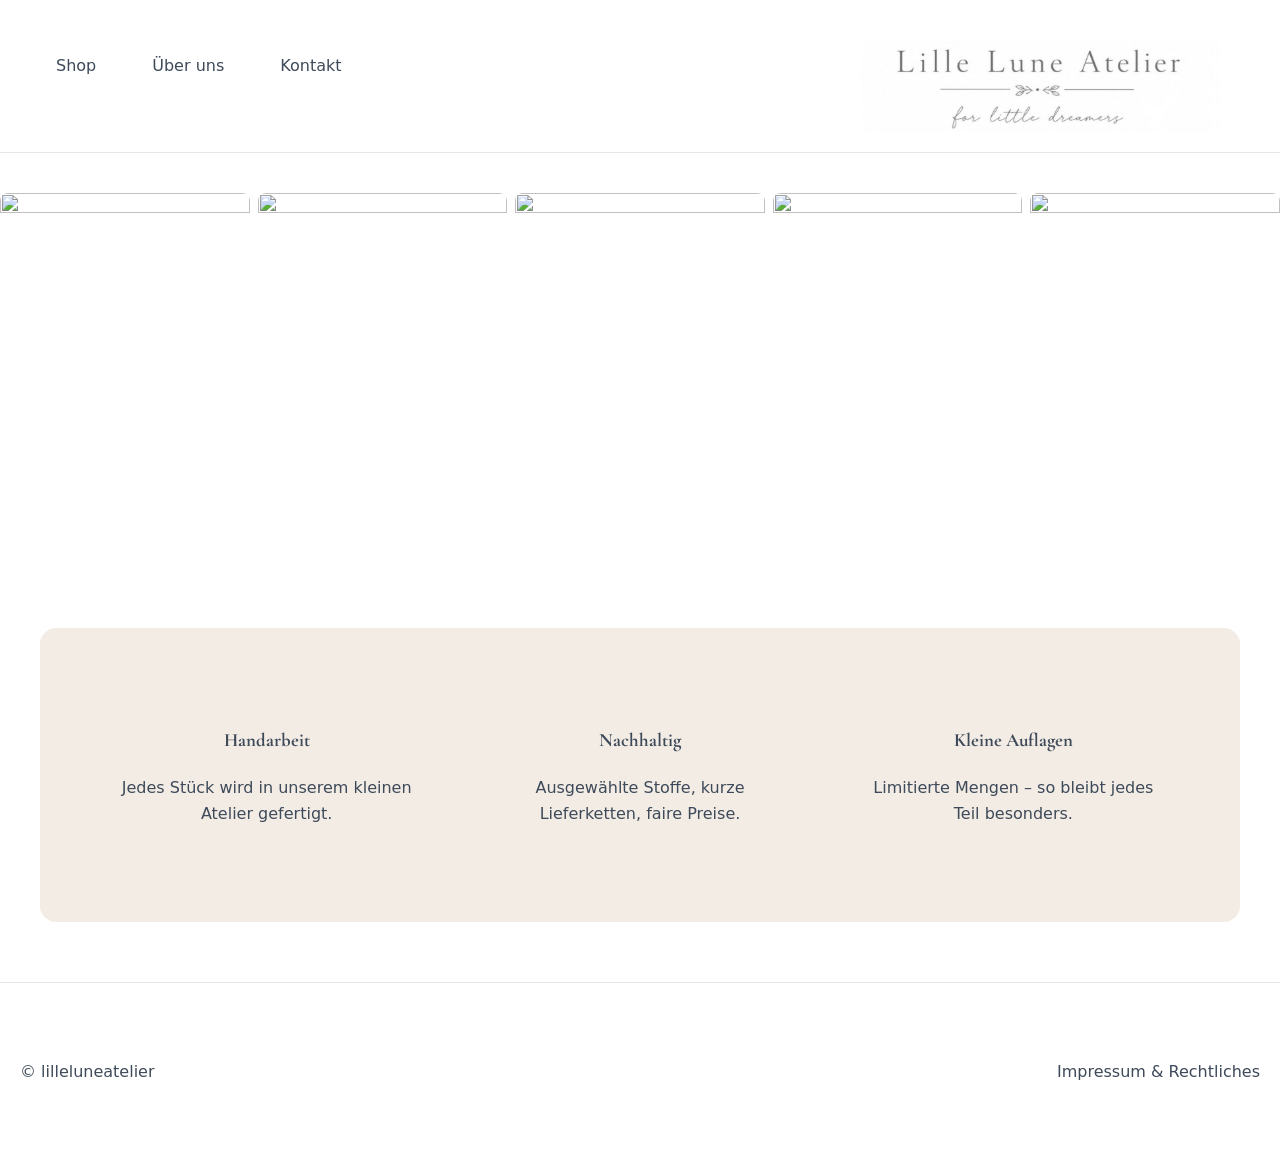
==== index.html @ 9ef6fad6 "Update index.html" ====
<!doctype html>
<html lang="de">
<head>
  <meta charset="utf-8">
  <meta name="viewport" content="width=device-width, initial-scale=1">
  <title>lilleluneatelier – Handgemachte Mode</title>
  <meta name="description" content="lilleluneatelier – liebevoll handgemachte Kleidung in kleinen Auflagen.">
  <link rel="preconnect" href="[fonts.googleapis.com](https://fonts.googleapis.com)">
  <!--<link href="[fonts.googleapis.com](https://fonts.googleapis.com/css2?family=Plus+Jakarta+Sans:wght@400;600;700&display=swap)" rel="stylesheet">-->
  <link
 href="https://fonts.googleapis.com/css2?family=Cormorant+Garamond:wght@400;600&display=swap"
 rel="stylesheet">
  <link rel="stylesheet" href="assets/css/styles.css">
</head>
<body>
<header class="site-header">
 
  <nav class="nav desktop-nav">
    <a href="products.html">Shop</a>
    <a href="about.html">Über uns</a>
    <a href="contact.html">Kontakt</a>
  </nav>

  <nav id="mobile-nav" class="nav mobile-nav" hidden>
    <a href="products.html">Shop</a>
    <a href="about.html">Über uns</a>
    <a href="contact.html">Kontakt</a>
  </nav>
  
  <div class="logo-area">
    <img
      class="brand-logo"
      src="assets/img/logo.png"
      alt="Lille Lune Atelier">
  </div>

</header>


<main>
  
  <section class="lookbook">
    <img src="assets/img/look1.jpg">
    <img src="assets/img/look2.jpg">
    <img src="assets/img/look3.jpg">
    <img src="assets/img/look4.jpg">
    <img src="assets/img/look5.jpg">
  </section>

  <!--<section class="highlights container">
    <h2>Neue Stücke</h2>
    <div id="new-arrivals" class="grid products-grid">
      <!-- JS rendert hier die neuesten 4 Produkte 
    </div>
    <div class="center">
      <a class="btn" href="products.html">Alle Produkte</a>
    </div>
  </section>-->

  <section class="usp container">
    <div class="usp-item">
      <h3>Handarbeit</h3>
      <p>Jedes Stück wird in unserem kleinen Atelier gefertigt.</p>
    </div>
    <div class="usp-item">
      <h3>Nachhaltig</h3>
      <p>Ausgewählte Stoffe, kurze Lieferketten, faire Preise.</p>
    </div>
    <div class="usp-item">
      <h3>Kleine Auflagen</h3>
      <p>Limitierte Mengen – so bleibt jedes Teil besonders.</p>
    </div>
  </section>
</main>

<footer class="site-footer">
  <p>© <span id="year"></span> lilleluneatelier</p>
  <nav>
    <a href="legal.html">Impressum & Rechtliches</a>
  </nav>
</footer>
<script src="assets/js/app.js"></script>
</body>
</html>
---- assets/css/styles.css ----
:root{

  --bg:#FFFFFF;          /*#F5F5DC, #FFFFFF*/
  --text:#3E4A59;        /* tiefes Blaugrau (Primary Text) */
  --muted:#6b7280;       /* gedämpfter Text */
  --brand:#3E4A59;       /* Buttons, Links */
  --brand-acc:#6B4A2F;   /* warmer Braun-Akzent */
  --surface:#EEDFCC;     /* #F5F6F7 Karten/Hintergründe hell */
  --blue:#8FA2B7;        /* staubiges Blau für Sektionen */
  --border:#e5e7eb;      /**/
}

/* =========================================
   RESET UND GRUNDEINSTELLUNGEN
   ========================================= */

*{
  box-sizing:border-box;
}

h1,h2,h3{
  font-family:
    "Cormorant Garamond",
    serif;
}

html,body{
  margin:0;
  padding:0;
}

body{
  font-family:"Plus Jakarta Sans",system-ui,-apple-system,Segoe UI,Roboto,Arial,sans-serif;
  color:var(--text);
  background:var(--bg);
  line-height:1.6;
}

img{
  max-width:100%;
  display:block;
  border-radius:8px;
}

a{
  color:var(--brand);
  text-decoration:none;
}

a:hover{
  color:var(--brand-acc);
}

.brand{display:flex; align-items:center; gap:10px}
.brand-logo{height:90px; width:auto} /* 28px standard*/
.brand-text{font-weight:700; font-size:18px; letter-spacing:.5px; color:var(--text)}
.brand-text{ display:none; }

/* Links/Buttons im Markengefühl */
a{color:var(--brand)}
a:hover{color:var(--brand-acc)}
.btn{background:var(--brand); border-color:var(--brand); color:#fff}
.btn:hover{background:var(--brand-acc); border-color:var(--brand-acc)}

/* Hero mit Hintergrundfoto (Bild 3) plus Farb-Overlay */
.hero-image{
  min-height:320px; border-radius:16px;
  background:
    linear-gradient(0deg, rgba(255,255,255,0.55), rgba(255,255,255,0.55)),
    url('../img/hero.jpg') center/cover no-repeat;
}

/* Weiche Sektionen in Blau */
.usp{background:var(--surface); padding:32px; border-radius:16px}
.highlights{background:linear-gradient(#fff, #f9fafb)}

/* Karten dezenter */
.card{background:#fff; border:1px solid var(--border)}

/* Fokuszustände zugänglich */
:focus-visible{outline:3px solid var(--brand-acc); outline-offset:2px}

/* Farbswatches (später genutzt) */
.swatches{display:flex; gap:8px; margin:8px 0}
.swatch{width:28px; height:28px; border-radius:50%; border:1px solid var(--border); cursor:pointer}
.swatch.is-active{outline:2px solid var(--brand)}

 /* 
  --bg:#fff;
  --text:#1b1b1b;
  --muted:#6b6b6b;
  --brand:#1e1b4b; /* tiefes Indigo 
  --brand-acc:#bfa8ff;  /* zartes Lavendel 
  --border:#eaeaea;
*/
}
*{box-sizing:border-box}
html,body{margin:0;padding:0}
body{
  font-family:"Plus Jakarta Sans",system-ui,-apple-system,Segoe UI,Roboto,Arial,sans-serif;
  color:var(--text); background:var(--bg); line-height:1.6;
}
a{color:var(--brand); text-decoration:none}
img{max-width:100%; display:block; border-radius:8px}
/*.container{max-width:1080px; margin:0 auto; padding:0 16px}*/
.container{
  max-width:1200px;
  margin:0 auto;
  padding:0 20px;
}
.site-header,.site-footer{display:flex; align-items:center; justify-content:space-between; padding:16px}
.site-header{border-bottom:1px solid var(--border); position:sticky; top:0; background:#fff; z-index:10}
.site-footer{

  text-align:center;

  padding:60px 20px;

  border-top:1px solid #cfc7be;

  background:var(--bg);
}

.site-footer nav{

  display:flex;

  justify-content:center;

  gap:30px;

  flex-wrap:wrap;
}
.brand{font-weight:700; font-size:20px; letter-spacing:.5px}
.nav a{margin-left:16px}
.nav a.active{font-weight:700}
.hero{display:grid; grid-template-columns:1.1fr .9fr; gap:24px; padding:48px 16px; border-bottom:1px solid var(--border)}
.hero-inner h1{font-size:40px; line-height:1.1; margin:0 0 12px}
.hero-inner p{color:var(--muted); margin:0 0 16px}
.btn{display:inline-block; padding:12px 18px; border:1px solid var(--brand); border-radius:999px; color:#fff; background:var(--brand)}
.btn:hover{opacity:.9}
.btn-primary{background:var(--brand); border-color:var(--brand)}
.lookbook{
  display:grid;
  grid-template-columns:repeat(5,1fr);
  gap:8px;
  margin:40px 0;
}

.lookbook img{
  width:100%;
  aspect-ratio:2/3;
  object-fit:cover;
}

.center{text-align:center; margin-top:16px}
.grid{display:grid; gap:16px}
/*.products-grid{
  grid-template-columns:repeat(4,1fr)
}*/
.products-grid{
  display:grid;
  grid-template-columns:repeat(4,1fr);
  gap:16px;
}
.two{grid-template-columns:repeat(2,1fr)}
@media (max-width:980px){ .products-grid{grid-template-columns:repeat(3,1fr)} .hero{grid-template-columns:1fr} }
@media (max-width:680px){ .products-grid{grid-template-columns:repeat(2,1fr)} }
/*.card{border:1px solid var(--border); padding:12px; border-radius:12px; display:flex; flex-direction:column; gap:8px}*/
.card{
  background:#fff;

  border:1px solid var(--border);

  padding:12px;

  border-radius:16px;

  display:flex;

  flex-direction:column;

  gap:8px;

  box-shadow:
    0 4px 12px rgba(0,0,0,0.06);

  transition:
    transform .2s ease,
    box-shadow .2s ease;
}

.card:hover{
  transform:translateY(-4px);

  box-shadow:
    0 8px 20px rgba(0,0,0,0.10);
}
.price{font-weight:700}
.filters{display:flex; gap:8px; flex-wrap:wrap; margin:8px 0 16px}
.filters select,.filters input{padding:10px; border:1px solid var(--border); border-radius:8px}
.usp{
  display:grid;
  grid-template-columns:repeat(3,1fr);
  gap:40px;

  background:#f2ece5;

  padding:60px;

  margin:60px auto;
}

.usp-item{
  text-align:center;
  padding:20px;
}
.product-page{display:grid; grid-template-columns:1.1fr .9fr; gap:24px}
@media (max-width:880px){ .product-page{grid-template-columns:1fr} }
.options label{display:block; margin:12px 0}
.options select{padding:10px; border:1px solid var(--border); border-radius:8px; width:100%}
.actions{margin:12px 0 4px}
.thumbs{display:flex; gap:8px; margin-top:8px}
.thumbs img{width:72px; height:72px; object-fit:cover; cursor:pointer; border:1px solid var(--border)}
.site-footer{border-top:1px solid var(--border)}
.form-msg{min-height:1.2em; color:var(--brand)}
.hint{color:var(--muted); font-size:14px}
/* Header-Logo robust begrenzen 
.brand{display:flex; align-items:center; gap:10px; min-height:56px}
.brand-logo{
  height:28px;           /* feste Sicht-Höhe 
  width:auto;
  max-width:180px;       /* falls sehr breites Logo 
  object-fit:contain;
  display:block;
}
*/


.swatches{display:flex; gap:8px; flex-wrap:wrap; margin:8px 0}
.swatch{width:32px; height:32px; border-radius:50%; border:1px solid var(--border); cursor:pointer}
.swatch.is-active{outline:2px solid var(--brand); outline-offset:2px}

/* Logo-Override — ganz unten platzieren */
.site-header .brand img.brand-logo {
  height: 110px !important;   /* gewünschte Höhe testen: 48–64 px */
  width: auto !important;
  max-width: none !important;
}
@media (min-width: 768px) {
  .site-header .brand img.brand-logo {
    height: 120px !important;
  }
}

/* Header-Layout */
.site-header{
  background: var(--bg);
  padding: 40px 40px 20px;
}

.nav{
  display:flex;
  gap:40px;
  margin-bottom:40px;
}

.logo-area{
  display:flex;
  justify-content:center;
}

.brand-logo{
  width:400px;
  max-width:90%;
  height:auto;
}
/* Desktop-Navigation rechts */
.desktop-nav{ display:none; }
.desktop-nav a{ margin-left:16px; }

/* Burger-Button mobil */
.nav-toggle{
  justify-self:end;
  appearance:none; border:1px solid var(--border); background:#fff;
  padding:8px 10px; border-radius:8px; font-size:18px; line-height:1; cursor:pointer;
}
.nav-toggle:focus-visible{ outline:3px solid var(--brand-acc); outline-offset:2px; }

/* Mobile-Menü: Vollbreite-Dropdown unter dem Header */
.mobile-nav{
  grid-column:1 / -1;
  display:flex; flex-direction:column; gap:8px;
  padding:10px 16px; margin:8px -16px -10px; /* an Kanten anschließen */
  background:#fff; border-top:1px solid var(--border);
}
.mobile-nav a{ padding:10px 0; }

/* Breakpoint: ab Tablet Desktop-Menü zeigen, Mobile ausblenden */
@media (min-width:768px){
  .nav-toggle{ display:none; }
  .mobile-nav{ display:none !important; }
  .desktop-nav{ display:flex; justify-self:end; }
}

/* Platz unter dem Header schaffen, damit Hero nicht klebt */
.hero{ padding-top:16px; }

@media (max-width:768px){

  .hero{
    grid-template-columns:1fr;
  }

  .usp{
    grid-template-columns:1fr;
  }

  .products-grid{
    grid-template-columns:
      repeat(2,1fr);
  }

  .site-header{
    padding:10px 12px;
  }

  .brand-logo{
    height:70px !important;
  }

}

/* Optional: Wortmarke ausblenden, wenn Bild vorhanden */
.brand-text{display:none}
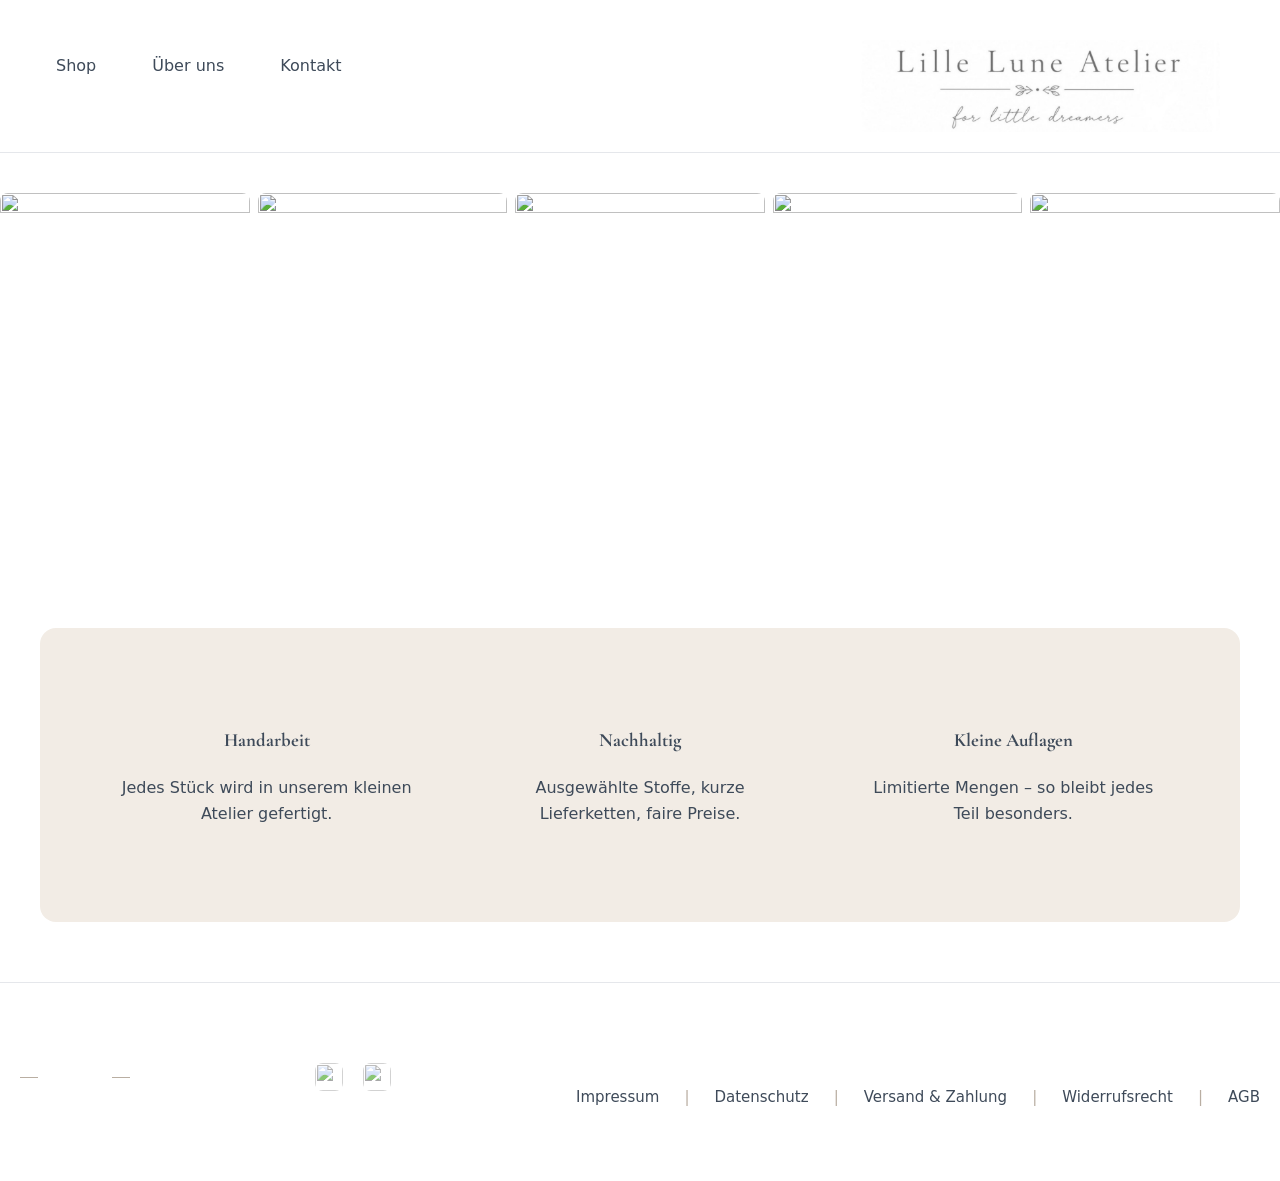
==== commit 9ed472eb: "Update index.html" ====
--- a/index.html
+++ b/index.html
@@ -74,10 +74,37 @@
 </main>
 
 <footer class="site-footer">
-  <p>© <span id="year"></span> lilleluneatelier</p>
-  <nav>
-    <a href="legal.html">Impressum & Rechtliches</a>
+
+  <div class="footer-divider">
+    <span></span>
+    <img src="assets/img/footer-ornament.png" alt="">
+    <span></span>
+  </div>
+
+  <div class="socials">
+
+    <a href="https://instagram.com/lilleluneatelier"
+       target="_blank"
+       aria-label="Instagram">
+      <img src="assets/img/instagram.svg" alt="">
+    </a>
+
+    <a href="https://facebook.com/DEINNAME"
+       target="_blank"
+       aria-label="Facebook">
+      <img src="assets/img/facebook.svg" alt="">
+    </a>
+
+  </div>
+
+  <nav class="footer-nav">
+    <a href="legal.html#impressum">Impressum</a>
+    <a href="legal.html#datenschutz">Datenschutz</a>
+    <a href="legal.html#versand">Versand & Zahlung</a>
+    <a href="legal.html#widerruf">Widerrufsrecht</a>
+    <a href="legal.html#agb">AGB</a>
   </nav>
+
 </footer>
 <script src="assets/js/app.js"></script>
 </body>
--- a/assets/css/styles.css
+++ b/assets/css/styles.css
@@ -112,6 +112,107 @@
 .site-header{border-bottom:1px solid var(--border); position:sticky; top:0; background:#fff; z-index:10}
 .site-footer{
 
+  background: var(--bg);
+
+  padding: 80px 20px 50px;
+
+  text-align: center;
+}
+
+/* Linie links und rechts */
+
+.footer-divider{
+
+  display:flex;
+
+  align-items:center;
+
+  justify-content:center;
+
+  gap:20px;
+
+  margin-bottom:40px;
+}
+
+.footer-divider span{
+
+  width:35%;
+
+  height:1px;
+
+  background:#b9aea2;
+}
+
+.footer-divider img{
+
+  width:70px;
+
+  height:auto;
+}
+
+/* Social Media */
+
+.socials{
+
+  display:flex;
+
+  justify-content:center;
+
+  gap:20px;
+
+  margin-bottom:40px;
+}
+
+.socials img{
+
+  width:28px;
+
+  height:28px;
+
+  opacity:.7;
+
+  transition:.2s;
+}
+
+.socials img:hover{
+
+  opacity:1;
+
+  transform:translateY(-2px);
+}
+
+/* Footer Links */
+
+.footer-nav{
+
+  display:flex;
+
+  justify-content:center;
+
+  gap:25px;
+
+  flex-wrap:wrap;
+
+  font-size:15px;
+}
+
+.footer-nav a{
+
+  color:var(--text);
+
+  position:relative;
+}
+
+.footer-nav a:not(:last-child)::after{
+
+  content:"|";
+
+  margin-left:25px;
+
+  color:#b9aea2;
+}
+/*.site-footer{
+
   text-align:center;
 
   padding:60px 20px;
@@ -130,7 +231,7 @@
   gap:30px;
 
   flex-wrap:wrap;
-}
+}*/
 .brand{font-weight:700; font-size:20px; letter-spacing:.5px}
 .nav a{margin-left:16px}
 .nav a.active{font-weight:700}
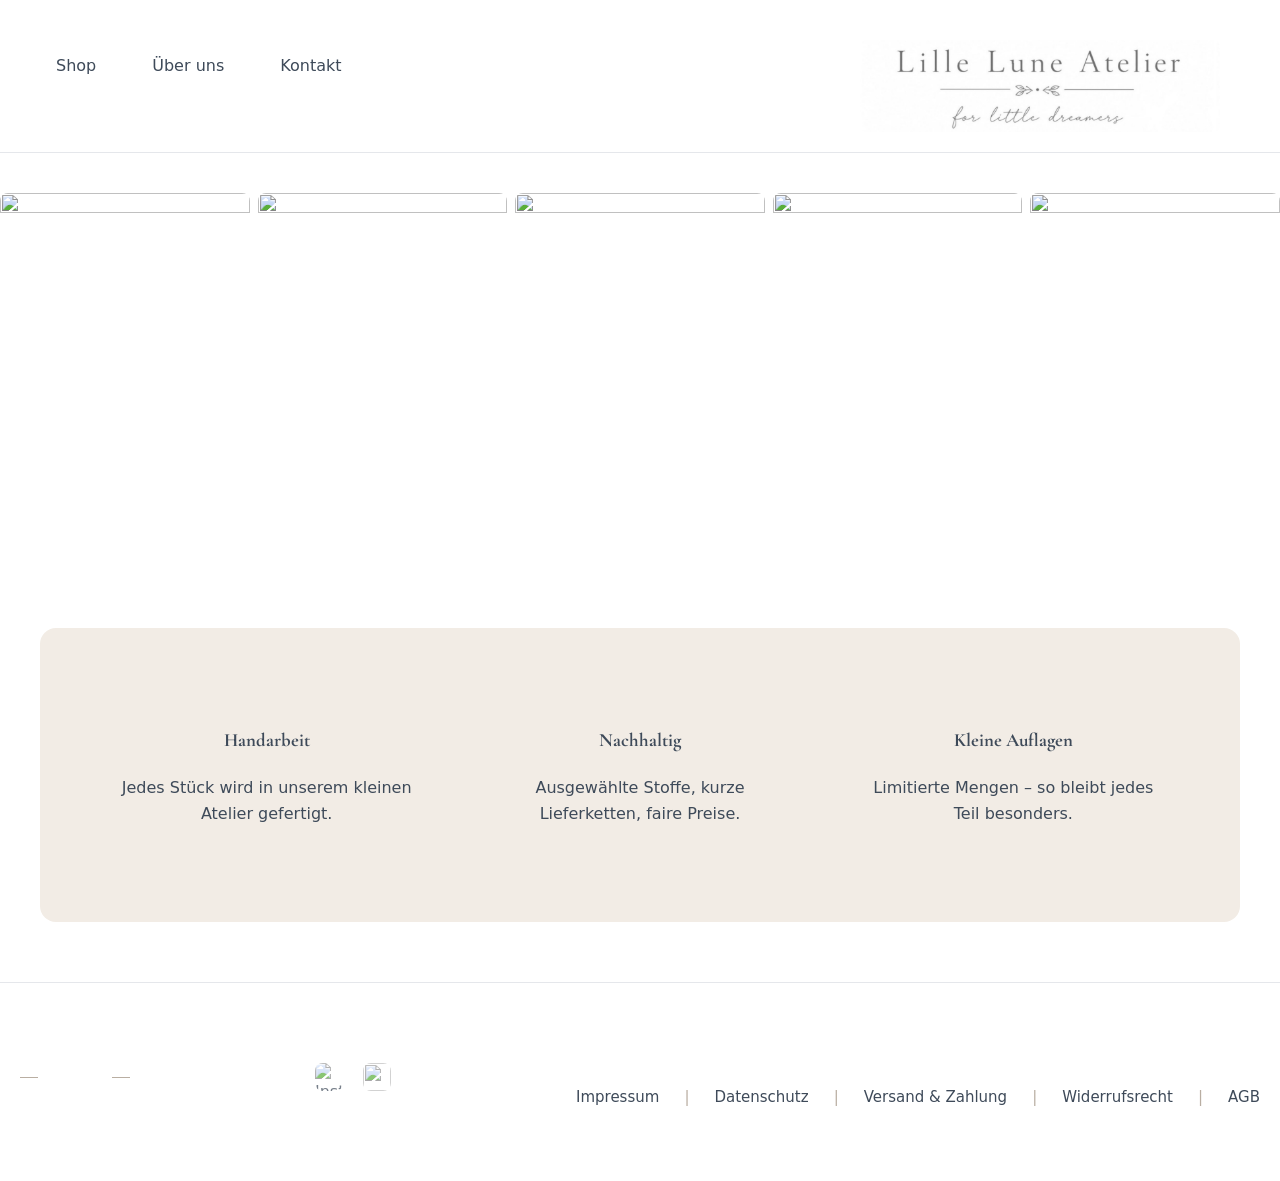
==== commit 17cfbdff: "Update index.html" ====
--- a/index.html
+++ b/index.html
@@ -86,7 +86,7 @@
     <a href="https://instagram.com/lilleluneatelier"
        target="_blank"
        aria-label="Instagram">
-      <img src="assets/img/instagram.svg" alt="">
+      <img src="assets/img/instagram.svg" alt="Insta">
     </a>
 
     <a href="https://facebook.com/DEINNAME"
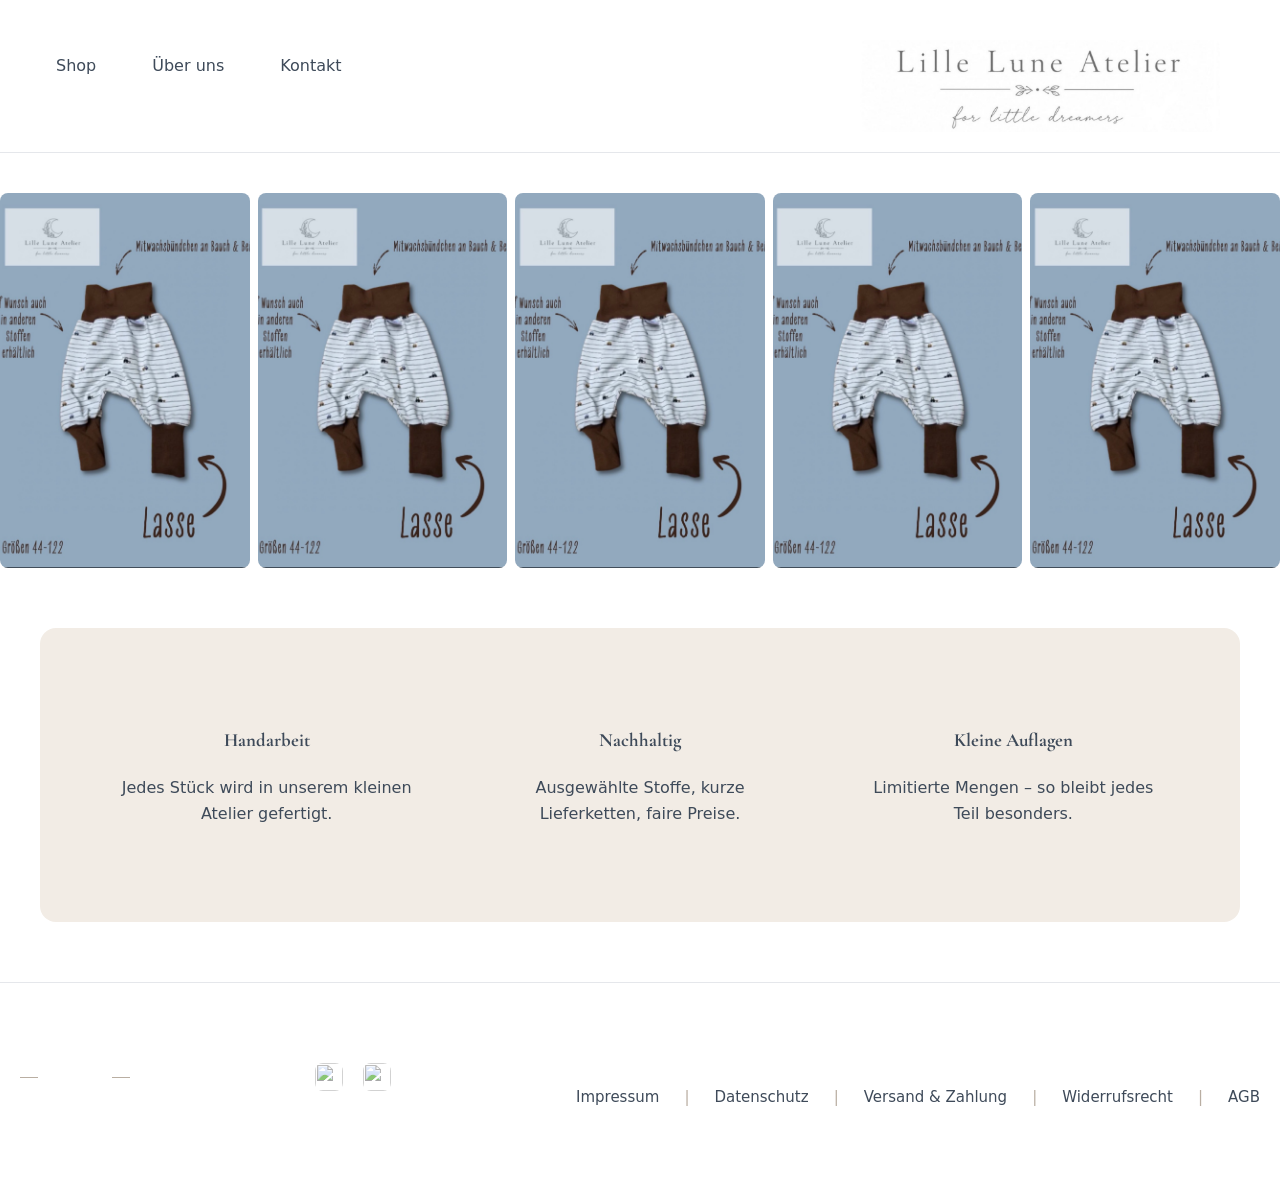
==== commit 2113d4ac: "Update index.html" ====
--- a/index.html
+++ b/index.html
@@ -40,11 +40,11 @@
 <main>
   
   <section class="lookbook">
-    <img src="assets/img/look1.jpg">
-    <img src="assets/img/look2.jpg">
-    <img src="assets/img/look3.jpg">
-    <img src="assets/img/look4.jpg">
-    <img src="assets/img/look5.jpg">
+    <img src="assets/img/muster.jpg">
+    <img src="assets/img/muster.jpg">
+    <img src="assets/img/muster.jpg">
+    <img src="assets/img/muster.jpg">
+    <img src="assets/img/muster.jpg">
   </section>
 
   <!--<section class="highlights container">
@@ -86,7 +86,7 @@
     <a href="https://instagram.com/lilleluneatelier"
        target="_blank"
        aria-label="Instagram">
-      <img src="assets/img/instagram.svg" alt="Insta">
+      <img src="assets/img/instagram.svg" alt="">
     </a>
 
     <a href="https://facebook.com/DEINNAME"
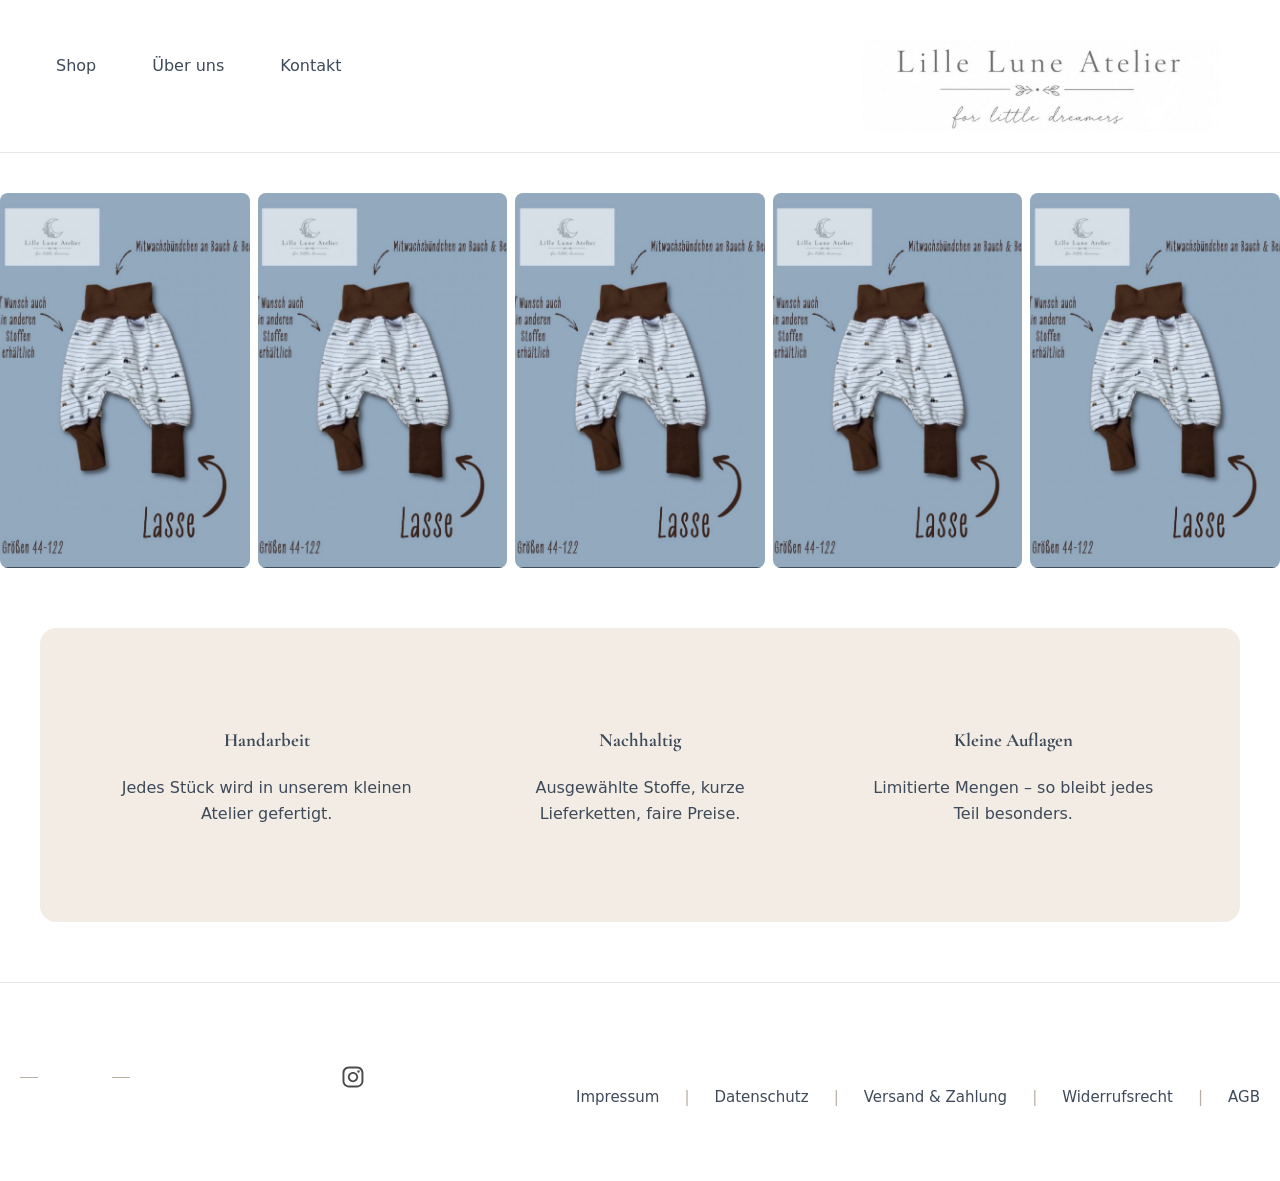
==== commit 366304b4: "Update index.html" ====
--- a/index.html
+++ b/index.html
@@ -89,11 +89,13 @@
       <img src="assets/img/instagram.svg" alt="">
     </a>
 
-    <a href="https://facebook.com/DEINNAME"
+    <!--
+     <a href="https://facebook.com/DEINNAME"
        target="_blank"
        aria-label="Facebook">
       <img src="assets/img/facebook.svg" alt="">
     </a>
+    -->
 
   </div>
 
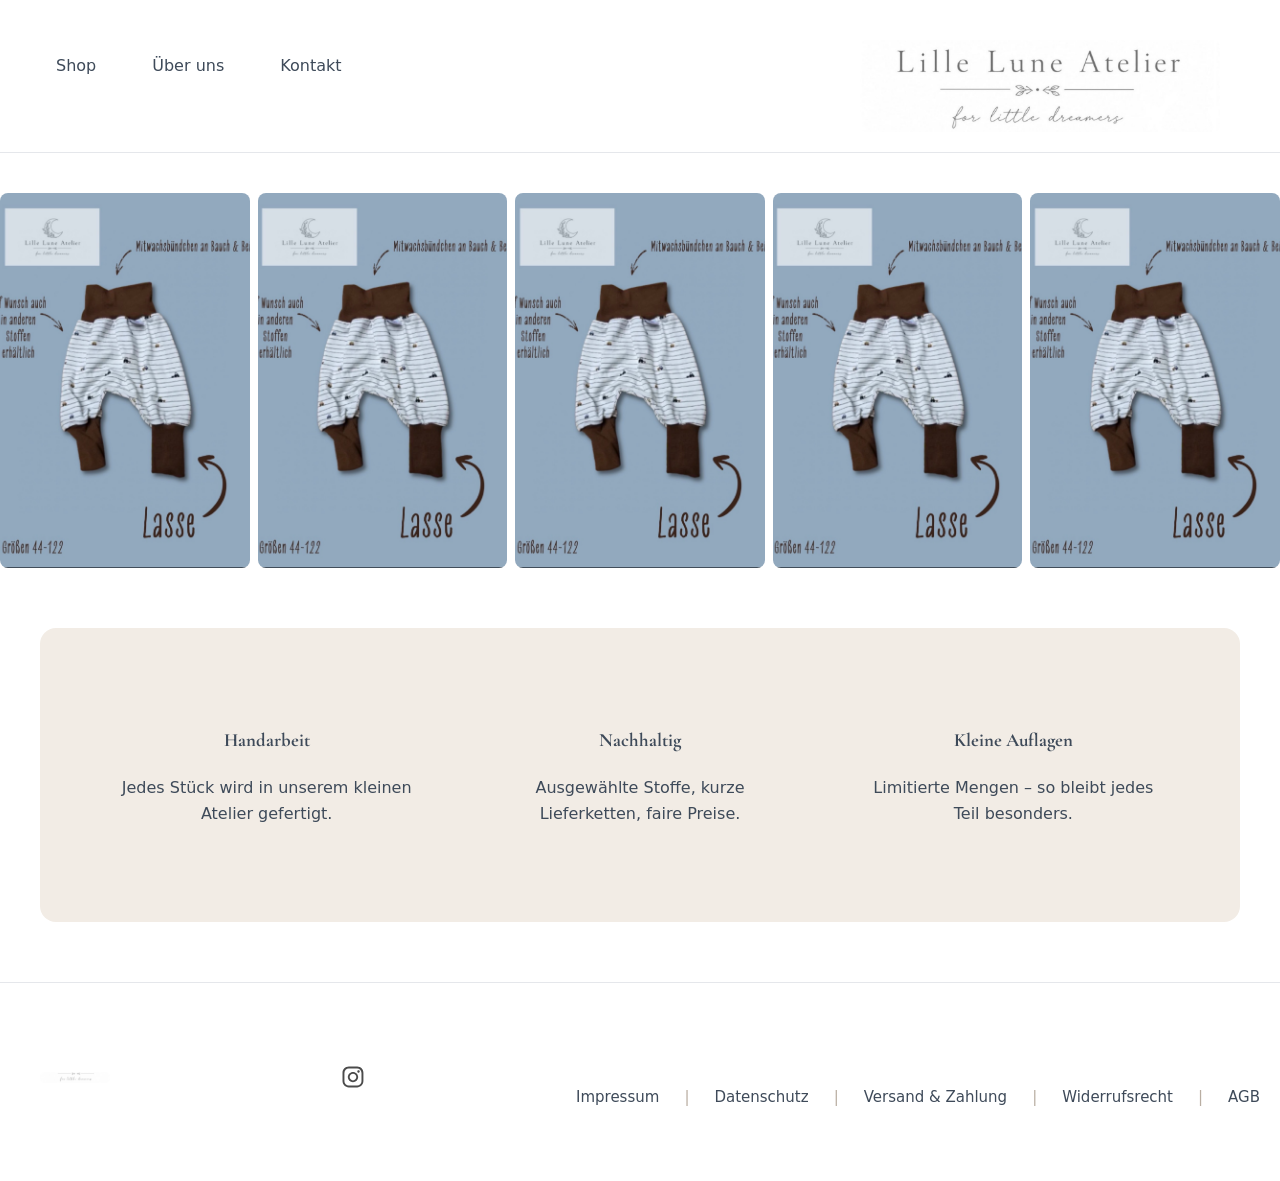
==== commit 5cbac914: "Update index.html" ====
--- a/index.html
+++ b/index.html
@@ -77,7 +77,7 @@
 
   <div class="footer-divider">
     <span></span>
-    <img src="assets/img/footer-ornament.png" alt="">
+    <img src="assets/img/footer-ornament.jpeg" alt="">
     <span></span>
   </div>
 
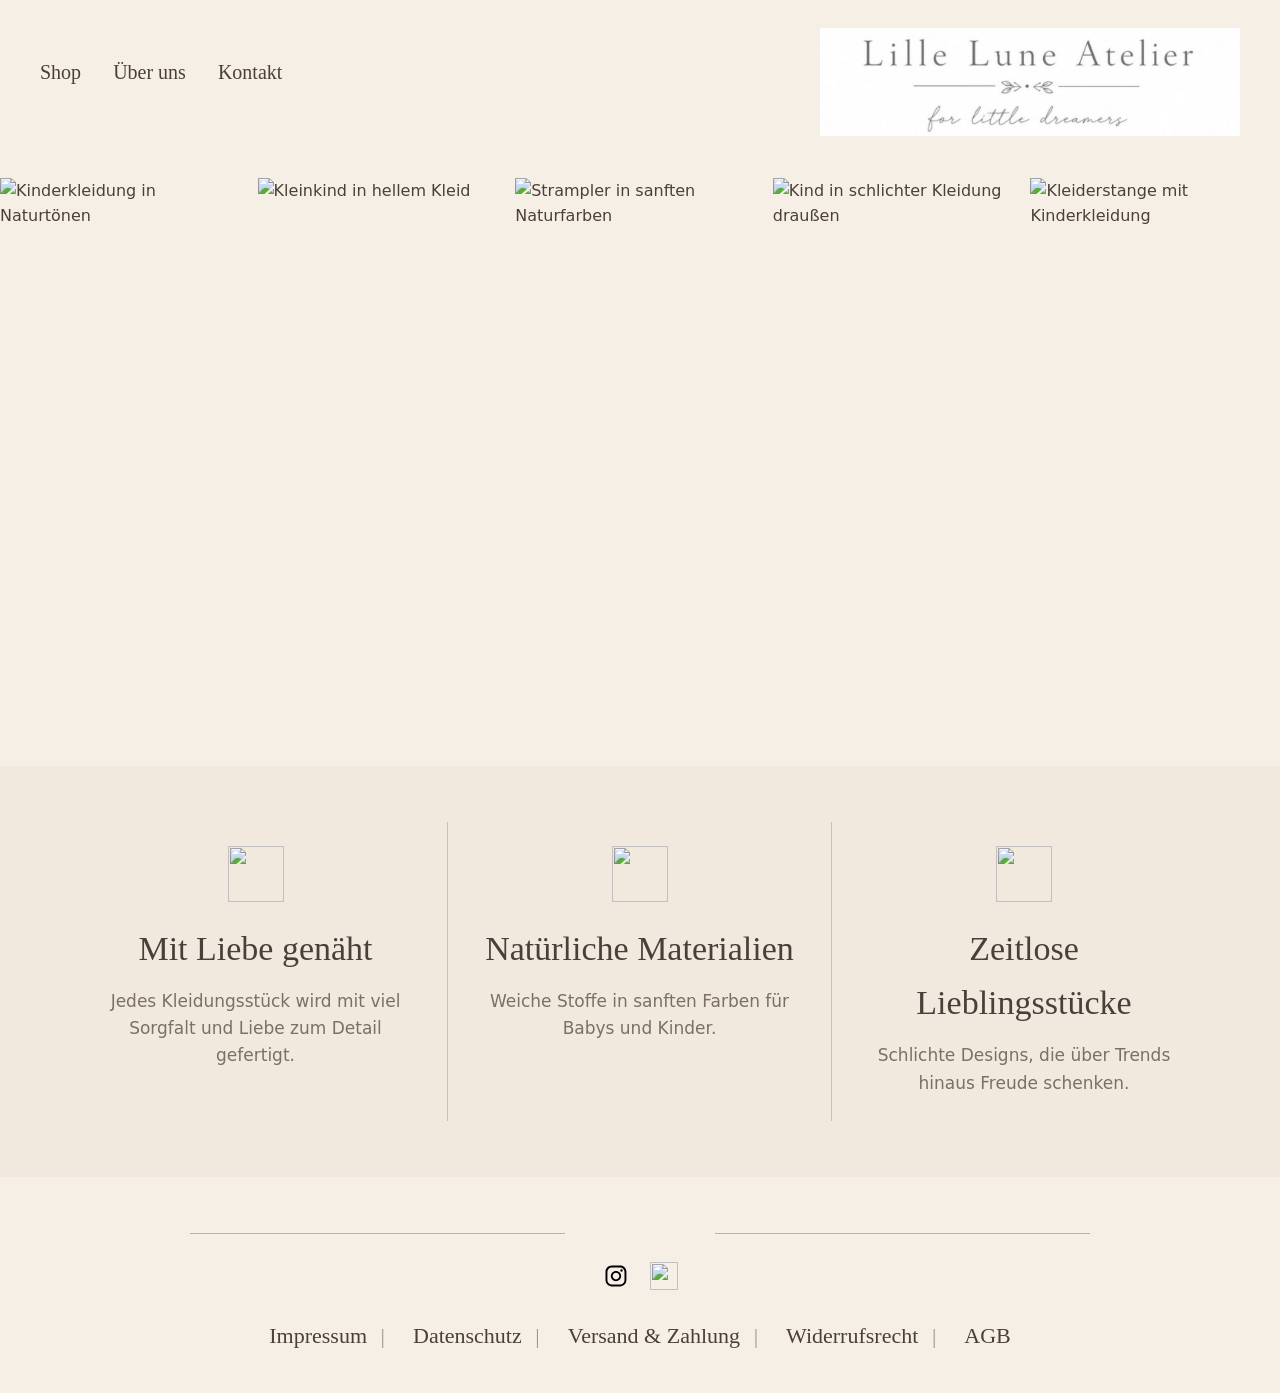
==== commit 8841affe: "Create index.html" ====
--- a/index.html
+++ b/index.html
@@ -3,111 +3,105 @@
 <head>
   <meta charset="utf-8">
   <meta name="viewport" content="width=device-width, initial-scale=1">
-  <title>lilleluneatelier – Handgemachte Mode</title>
-  <meta name="description" content="lilleluneatelier – liebevoll handgemachte Kleidung in kleinen Auflagen.">
+  <title>Lille Lune Atelier – Handgemachte Mode</title>
+  <meta name="description" content="Lille Lune Atelier – liebevoll handgemachte Kleidung in kleinen Auflagen.">
+
   <link rel="preconnect" href="[fonts.googleapis.com](https://fonts.googleapis.com)">
-  <!--<link href="[fonts.googleapis.com](https://fonts.googleapis.com/css2?family=Plus+Jakarta+Sans:wght@400;600;700&display=swap)" rel="stylesheet">-->
-  <link
- href="https://fonts.googleapis.com/css2?family=Cormorant+Garamond:wght@400;600&display=swap"
- rel="stylesheet">
+  <link rel="preconnect" href="[fonts.gstatic.com](https://fonts.gstatic.com)" crossorigin>
+
+  <link href="[fonts.googleapis.com](https://fonts.googleapis.com/css2?family=Cormorant+Garamond:wght@400;600&family=Plus+Jakarta+Sans:wght@400;500;600&display=swap)" rel="stylesheet">
+
   <link rel="stylesheet" href="assets/css/styles.css">
 </head>
 <body>
-<header class="site-header">
- 
-  <nav class="nav desktop-nav">
-    <a href="products.html">Shop</a>
-    <a href="about.html">Über uns</a>
-    <a href="contact.html">Kontakt</a>
-  </nav>
 
-  <nav id="mobile-nav" class="nav mobile-nav" hidden>
-    <a href="products.html">Shop</a>
-    <a href="about.html">Über uns</a>
-    <a href="contact.html">Kontakt</a>
-  </nav>
-  
-  <div class="logo-area">
-    <img
-      class="brand-logo"
-      src="assets/img/logo.png"
-      alt="Lille Lune Atelier">
-  </div>
+  <header class="site-header">
+    <nav class="nav desktop-nav" aria-label="Hauptnavigation">
+      <a href="products.html">Shop</a>
+      <a href="about.html">Über uns</a>
+      <a href="contact.html">Kontakt</a>
+    </nav>
 
-</header>
+    <div class="logo-area">
+      <img
+        class="brand-logo"
+        src="assets/img/logo.png"
+        alt="Lille Lune Atelier">
+    </div>
 
+    <button class="nav-toggle" aria-expanded="false" aria-controls="mobile-nav" aria-label="Menü öffnen">
+      ☰
+    </button>
 
-<main>
-  
-  <section class="lookbook">
-    <img src="assets/img/muster.jpg">
-    <img src="assets/img/muster.jpg">
-    <img src="assets/img/muster.jpg">
-    <img src="assets/img/muster.jpg">
-    <img src="assets/img/muster.jpg">
-  </section>
+    <nav id="mobile-nav" class="nav mobile-nav" hidden aria-label="Mobile Navigation">
+      <a href="products.html">Shop</a>
+      <a href="about.html">Über uns</a>
+      <a href="contact.html">Kontakt</a>
+    </nav>
+  </header>
 
-  <!--<section class="highlights container">
-    <h2>Neue Stücke</h2>
-    <div id="new-arrivals" class="grid products-grid">
-      <!-- JS rendert hier die neuesten 4 Produkte 
+  <main>
+    <section class="hero-logo">
+      <img src="assets/img/logo.png" alt="Lille Lune Atelier Logo">
+    </section>
+
+    <section class="lookbook" aria-label="Lookbook">
+      <img src="assets/img/muster1.jpg" alt="Kinderkleidung in Naturtönen">
+      <img src="assets/img/muster2.jpg" alt="Kleinkind in hellem Kleid">
+      <img src="assets/img/muster3.jpg" alt="Strampler in sanften Naturfarben">
+      <img src="assets/img/muster4.jpg" alt="Kind in schlichter Kleidung draußen">
+      <img src="assets/img/muster5.jpg" alt="Kleiderstange mit Kinderkleidung">
+    </section>
+
+    <section class="usp-section">
+      <div class="container usp">
+        <div class="usp-item">
+          <img src="assets/img/icon-moon.png" alt="" class="usp-icon">
+          <h3>Mit Liebe genäht</h3>
+          <p>Jedes Kleidungsstück wird mit viel Sorgfalt und Liebe zum Detail gefertigt.</p>
+        </div>
+
+        <div class="usp-item">
+          <img src="assets/img/icon-leaf.png" alt="" class="usp-icon">
+          <h3>Natürliche Materialien</h3>
+          <p>Weiche Stoffe in sanften Farben für Babys und Kinder.</p>
+        </div>
+
+        <div class="usp-item">
+          <img src="assets/img/icon-stars.png" alt="" class="usp-icon">
+          <h3>Zeitlose Lieblingsstücke</h3>
+          <p>Schlichte Designs, die über Trends hinaus Freude schenken.</p>
+        </div>
+      </div>
+    </section>
+  </main>
+
+  <footer class="site-footer">
+    <div class="footer-divider">
+      <span></span>
+      <img src="assets/img/footer-ornament.png" alt="">
+      <span></span>
     </div>
-    <div class="center">
-      <a class="btn" href="products.html">Alle Produkte</a>
+
+    <div class="socials">
+      <a href="[instagram.com](https://instagram.com/lilleluneatelier)" target="_blank" rel="noopener noreferrer" aria-label="Instagram">
+        <img src="assets/img/instagram.svg" alt="">
+      </a>
+
+      <a href="#" aria-label="Facebook">
+        <img src="assets/img/facebook.svg" alt="">
+      </a>
     </div>
-  </section>-->
 
-  <section class="usp container">
-    <div class="usp-item">
-      <h3>Handarbeit</h3>
-      <p>Jedes Stück wird in unserem kleinen Atelier gefertigt.</p>
-    </div>
-    <div class="usp-item">
-      <h3>Nachhaltig</h3>
-      <p>Ausgewählte Stoffe, kurze Lieferketten, faire Preise.</p>
-    </div>
-    <div class="usp-item">
-      <h3>Kleine Auflagen</h3>
-      <p>Limitierte Mengen – so bleibt jedes Teil besonders.</p>
-    </div>
-  </section>
-</main>
+    <nav class="footer-nav" aria-label="Rechtliches">
+      <a href="legal.html#impressum">Impressum</a>
+      <a href="legal.html#datenschutz">Datenschutz</a>
+      <a href="legal.html#versand">Versand & Zahlung</a>
+      <a href="legal.html#widerruf">Widerrufsrecht</a>
+      <a href="legal.html#agb">AGB</a>
+    </nav>
+  </footer>
 
-<footer class="site-footer">
-
-  <div class="footer-divider">
-    <span></span>
-    <img src="assets/img/footer-ornament.jpeg" alt="">
-    <span></span>
-  </div>
-
-  <div class="socials">
-
-    <a href="https://instagram.com/lilleluneatelier"
-       target="_blank"
-       aria-label="Instagram">
-      <img src="assets/img/instagram.svg" alt="">
-    </a>
-
-    <!--
-     <a href="https://facebook.com/DEINNAME"
-       target="_blank"
-       aria-label="Facebook">
-      <img src="assets/img/facebook.svg" alt="">
-    </a>
-    -->
-
-  </div>
-
-  <nav class="footer-nav">
-    <a href="legal.html#impressum">Impressum</a>
-    <a href="legal.html#datenschutz">Datenschutz</a>
-    <a href="legal.html#versand">Versand & Zahlung</a>
-    <a href="legal.html#widerruf">Widerrufsrecht</a>
-    <a href="legal.html#agb">AGB</a>
-  </nav>
-
-</footer>
-<script src="assets/js/app.js"></script>
+  <script src="assets/js/app.js"></script>
 </body>
 </html>
--- a/assets/css/styles.css
+++ b/assets/css/styles.css
@@ -1,45 +1,32 @@
 :root{
-
-  --bg:#FFFFFF;          /*#F5F5DC, #FFFFFF*/
-  --text:#3E4A59;        /* tiefes Blaugrau (Primary Text) */
-  --muted:#6b7280;       /* gedämpfter Text */
-  --brand:#3E4A59;       /* Buttons, Links */
-  --brand-acc:#6B4A2F;   /* warmer Braun-Akzent */
-  --surface:#EEDFCC;     /* #F5F6F7 Karten/Hintergründe hell */
-  --blue:#8FA2B7;        /* staubiges Blau für Sektionen */
-  --border:#e5e7eb;      /**/
-}
-
-/* =========================================
-   RESET UND GRUNDEINSTELLUNGEN
-   ========================================= */
+  --bg:#f6efe6;
+  --text:#4a4038;
+  --muted:#7b6f66;
+  --brand:#4a4038;
+  --brand-acc:#8b6f57;
+  --surface:#f3eadf;
+  --border:#d8cbbd;
+}
 
 *{
   box-sizing:border-box;
 }
 
-h1,h2,h3{
-  font-family:
-    "Cormorant Garamond",
-    serif;
-}
-
-html,body{
+html, body{
   margin:0;
   padding:0;
 }
 
 body{
-  font-family:"Plus Jakarta Sans",system-ui,-apple-system,Segoe UI,Roboto,Arial,sans-serif;
+  font-family:"Plus Jakarta Sans", system-ui, sans-serif;
+  background:var(--bg);
   color:var(--text);
-  background:var(--bg);
   line-height:1.6;
 }
 
 img{
   max-width:100%;
   display:block;
-  border-radius:8px;
 }
 
 a{
@@ -51,386 +38,216 @@
   color:var(--brand-acc);
 }
 
-.brand{display:flex; align-items:center; gap:10px}
-.brand-logo{height:90px; width:auto} /* 28px standard*/
-.brand-text{font-weight:700; font-size:18px; letter-spacing:.5px; color:var(--text)}
-.brand-text{ display:none; }
-
-/* Links/Buttons im Markengefühl */
-a{color:var(--brand)}
-a:hover{color:var(--brand-acc)}
-.btn{background:var(--brand); border-color:var(--brand); color:#fff}
-.btn:hover{background:var(--brand-acc); border-color:var(--brand-acc)}
-
-/* Hero mit Hintergrundfoto (Bild 3) plus Farb-Overlay */
-.hero-image{
-  min-height:320px; border-radius:16px;
-  background:
-    linear-gradient(0deg, rgba(255,255,255,0.55), rgba(255,255,255,0.55)),
-    url('../img/hero.jpg') center/cover no-repeat;
-}
-
-/* Weiche Sektionen in Blau */
-.usp{background:var(--surface); padding:32px; border-radius:16px}
-.highlights{background:linear-gradient(#fff, #f9fafb)}
-
-/* Karten dezenter */
-.card{background:#fff; border:1px solid var(--border)}
-
-/* Fokuszustände zugänglich */
-:focus-visible{outline:3px solid var(--brand-acc); outline-offset:2px}
-
-/* Farbswatches (später genutzt) */
-.swatches{display:flex; gap:8px; margin:8px 0}
-.swatch{width:28px; height:28px; border-radius:50%; border:1px solid var(--border); cursor:pointer}
-.swatch.is-active{outline:2px solid var(--brand)}
-
- /* 
-  --bg:#fff;
-  --text:#1b1b1b;
-  --muted:#6b6b6b;
-  --brand:#1e1b4b; /* tiefes Indigo 
-  --brand-acc:#bfa8ff;  /* zartes Lavendel 
-  --border:#eaeaea;
-*/
-}
-*{box-sizing:border-box}
-html,body{margin:0;padding:0}
-body{
-  font-family:"Plus Jakarta Sans",system-ui,-apple-system,Segoe UI,Roboto,Arial,sans-serif;
-  color:var(--text); background:var(--bg); line-height:1.6;
-}
-a{color:var(--brand); text-decoration:none}
-img{max-width:100%; display:block; border-radius:8px}
-/*.container{max-width:1080px; margin:0 auto; padding:0 16px}*/
 .container{
   max-width:1200px;
   margin:0 auto;
-  padding:0 20px;
-}
-.site-header,.site-footer{display:flex; align-items:center; justify-content:space-between; padding:16px}
-.site-header{border-bottom:1px solid var(--border); position:sticky; top:0; background:#fff; z-index:10}
-.site-footer{
-
-  background: var(--bg);
-
-  padding: 80px 20px 50px;
-
-  text-align: center;
-}
-
-/* Linie links und rechts */
-
-.footer-divider{
-
-  display:flex;
-
+  padding:0 24px;
+}
+
+.site-header{
+  display:grid;
+  grid-template-columns:1fr auto auto;
+  align-items:start;
+  padding:28px 40px 10px;
+  background:var(--bg);
+}
+
+.desktop-nav{
+  display:flex;
+  gap:32px;
   align-items:center;
-
+  padding-top:28px;
+}
+
+.desktop-nav a{
+  font-family:"Cormorant Garamond", serif;
+  font-size:20px;
+}
+
+.logo-area{
+  display:flex;
   justify-content:center;
-
-  gap:20px;
-
-  margin-bottom:40px;
-}
-
-.footer-divider span{
-
-  width:35%;
-
-  height:1px;
-
-  background:#b9aea2;
-}
-
-.footer-divider img{
-
-  width:70px;
-
+}
+
+.brand-logo{
+  width:420px;
+  max-width:100%;
   height:auto;
 }
 
-/* Social Media */
-
-.socials{
-
-  display:flex;
-
-  justify-content:center;
-
-  gap:20px;
-
-  margin-bottom:40px;
-}
-
-.socials img{
-
-  width:28px;
-
-  height:28px;
-
-  opacity:.7;
-
-  transition:.2s;
-}
-
-.socials img:hover{
-
-  opacity:1;
-
-  transform:translateY(-2px);
-}
-
-/* Footer Links */
-
-.footer-nav{
-
-  display:flex;
-
-  justify-content:center;
-
-  gap:25px;
-
-  flex-wrap:wrap;
-
-  font-size:15px;
-}
-
-.footer-nav a{
-
-  color:var(--text);
-
-  position:relative;
-}
-
-.footer-nav a:not(:last-child)::after{
-
-  content:"|";
-
-  margin-left:25px;
-
-  color:#b9aea2;
-}
-/*.site-footer{
-
-  text-align:center;
-
-  padding:60px 20px;
-
-  border-top:1px solid #cfc7be;
-
-  background:var(--bg);
-}
-
-.site-footer nav{
-
-  display:flex;
-
-  justify-content:center;
-
-  gap:30px;
-
-  flex-wrap:wrap;
-}*/
-.brand{font-weight:700; font-size:20px; letter-spacing:.5px}
-.nav a{margin-left:16px}
-.nav a.active{font-weight:700}
-.hero{display:grid; grid-template-columns:1.1fr .9fr; gap:24px; padding:48px 16px; border-bottom:1px solid var(--border)}
-.hero-inner h1{font-size:40px; line-height:1.1; margin:0 0 12px}
-.hero-inner p{color:var(--muted); margin:0 0 16px}
-.btn{display:inline-block; padding:12px 18px; border:1px solid var(--brand); border-radius:999px; color:#fff; background:var(--brand)}
-.btn:hover{opacity:.9}
-.btn-primary{background:var(--brand); border-color:var(--brand)}
+.nav-toggle{
+  display:none;
+  background:none;
+  border:1px solid var(--border);
+  border-radius:8px;
+  padding:8px 12px;
+  font-size:20px;
+  cursor:pointer;
+}
+
+.hero-logo{
+  display:none;
+}
+
 .lookbook{
   display:grid;
-  grid-template-columns:repeat(5,1fr);
+  grid-template-columns:repeat(5, 1fr);
   gap:8px;
-  margin:40px 0;
+  padding:32px 0 48px;
 }
 
 .lookbook img{
   width:100%;
-  aspect-ratio:2/3;
+  height:540px;
   object-fit:cover;
 }
 
-.center{text-align:center; margin-top:16px}
-.grid{display:grid; gap:16px}
-/*.products-grid{
-  grid-template-columns:repeat(4,1fr)
-}*/
-.products-grid{
-  display:grid;
-  grid-template-columns:repeat(4,1fr);
-  gap:16px;
-}
-.two{grid-template-columns:repeat(2,1fr)}
-@media (max-width:980px){ .products-grid{grid-template-columns:repeat(3,1fr)} .hero{grid-template-columns:1fr} }
-@media (max-width:680px){ .products-grid{grid-template-columns:repeat(2,1fr)} }
-/*.card{border:1px solid var(--border); padding:12px; border-radius:12px; display:flex; flex-direction:column; gap:8px}*/
-.card{
-  background:#fff;
-
-  border:1px solid var(--border);
-
-  padding:12px;
-
-  border-radius:16px;
-
-  display:flex;
-
-  flex-direction:column;
-
-  gap:8px;
-
-  box-shadow:
-    0 4px 12px rgba(0,0,0,0.06);
-
-  transition:
-    transform .2s ease,
-    box-shadow .2s ease;
-}
-
-.card:hover{
-  transform:translateY(-4px);
-
-  box-shadow:
-    0 8px 20px rgba(0,0,0,0.10);
-}
-.price{font-weight:700}
-.filters{display:flex; gap:8px; flex-wrap:wrap; margin:8px 0 16px}
-.filters select,.filters input{padding:10px; border:1px solid var(--border); border-radius:8px}
+.usp-section{
+  background:#f2e9de;
+  padding:56px 0;
+}
+
 .usp{
   display:grid;
-  grid-template-columns:repeat(3,1fr);
-  gap:40px;
-
-  background:#f2ece5;
-
-  padding:60px;
-
-  margin:60px auto;
+  grid-template-columns:repeat(3, 1fr);
+  gap:0;
 }
 
 .usp-item{
   text-align:center;
-  padding:20px;
-}
-.product-page{display:grid; grid-template-columns:1.1fr .9fr; gap:24px}
-@media (max-width:880px){ .product-page{grid-template-columns:1fr} }
-.options label{display:block; margin:12px 0}
-.options select{padding:10px; border:1px solid var(--border); border-radius:8px; width:100%}
-.actions{margin:12px 0 4px}
-.thumbs{display:flex; gap:8px; margin-top:8px}
-.thumbs img{width:72px; height:72px; object-fit:cover; cursor:pointer; border:1px solid var(--border)}
-.site-footer{border-top:1px solid var(--border)}
-.form-msg{min-height:1.2em; color:var(--brand)}
-.hint{color:var(--muted); font-size:14px}
-/* Header-Logo robust begrenzen 
-.brand{display:flex; align-items:center; gap:10px; min-height:56px}
-.brand-logo{
-  height:28px;           /* feste Sicht-Höhe 
-  width:auto;
-  max-width:180px;       /* falls sehr breites Logo 
+  padding:24px 32px;
+  border-right:1px solid rgba(74, 64, 56, 0.25);
+}
+
+.usp-item:last-child{
+  border-right:none;
+}
+
+.usp-icon{
+  width:56px;
+  height:56px;
   object-fit:contain;
-  display:block;
-}
-*/
-
-
-.swatches{display:flex; gap:8px; flex-wrap:wrap; margin:8px 0}
-.swatch{width:32px; height:32px; border-radius:50%; border:1px solid var(--border); cursor:pointer}
-.swatch.is-active{outline:2px solid var(--brand); outline-offset:2px}
-
-/* Logo-Override — ganz unten platzieren */
-.site-header .brand img.brand-logo {
-  height: 110px !important;   /* gewünschte Höhe testen: 48–64 px */
-  width: auto !important;
-  max-width: none !important;
-}
-@media (min-width: 768px) {
-  .site-header .brand img.brand-logo {
-    height: 120px !important;
-  }
-}
-
-/* Header-Layout */
-.site-header{
-  background: var(--bg);
-  padding: 40px 40px 20px;
-}
-
-.nav{
-  display:flex;
-  gap:40px;
-  margin-bottom:40px;
-}
-
-.logo-area{
+  margin:0 auto 20px;
+}
+
+.usp-item h3{
+  font-family:"Cormorant Garamond", serif;
+  font-size:34px;
+  font-weight:400;
+  margin:0 0 12px;
+}
+
+.usp-item p{
+  margin:0;
+  color:var(--muted);
+  font-size:17px;
+}
+
+.site-footer{
+  padding:56px 24px 40px;
+  background:var(--bg);
+}
+
+.footer-divider{
+  display:flex;
+  align-items:center;
+  gap:20px;
+  max-width:900px;
+  margin:0 auto 28px;
+}
+
+.footer-divider span{
+  flex:1;
+  height:1px;
+  background:rgba(74, 64, 56, 0.35);
+}
+
+.footer-divider img{
+  width:110px;
+  height:auto;
+}
+
+.socials{
   display:flex;
   justify-content:center;
-}
-
-.brand-logo{
-  width:400px;
-  max-width:90%;
-  height:auto;
-}
-/* Desktop-Navigation rechts */
-.desktop-nav{ display:none; }
-.desktop-nav a{ margin-left:16px; }
-
-/* Burger-Button mobil */
-.nav-toggle{
-  justify-self:end;
-  appearance:none; border:1px solid var(--border); background:#fff;
-  padding:8px 10px; border-radius:8px; font-size:18px; line-height:1; cursor:pointer;
-}
-.nav-toggle:focus-visible{ outline:3px solid var(--brand-acc); outline-offset:2px; }
-
-/* Mobile-Menü: Vollbreite-Dropdown unter dem Header */
+  gap:20px;
+  margin-bottom:28px;
+}
+
+.socials img{
+  width:28px;
+  height:28px;
+}
+
+.footer-nav{
+  display:flex;
+  justify-content:center;
+  flex-wrap:wrap;
+  gap:18px;
+  font-family:"Cormorant Garamond", serif;
+  font-size:22px;
+}
+
+.footer-nav a{
+  position:relative;
+  padding:0 14px;
+}
+
+.footer-nav a:not(:last-child)::after{
+  content:"|";
+  position:absolute;
+  right:-4px;
+  color:rgba(74, 64, 56, 0.5);
+}
+
 .mobile-nav{
-  grid-column:1 / -1;
-  display:flex; flex-direction:column; gap:8px;
-  padding:10px 16px; margin:8px -16px -10px; /* an Kanten anschließen */
-  background:#fff; border-top:1px solid var(--border);
-}
-.mobile-nav a{ padding:10px 0; }
-
-/* Breakpoint: ab Tablet Desktop-Menü zeigen, Mobile ausblenden */
-@media (min-width:768px){
-  .nav-toggle{ display:none; }
-  .mobile-nav{ display:none !important; }
-  .desktop-nav{ display:flex; justify-self:end; }
-}
-
-/* Platz unter dem Header schaffen, damit Hero nicht klebt */
-.hero{ padding-top:16px; }
-
-@media (max-width:768px){
-
-  .hero{
-    grid-template-columns:1fr;
+  display:none;
+}
+
+@media (max-width:900px){
+  .site-header{
+    grid-template-columns:1fr auto;
+    align-items:center;
+  }
+
+  .desktop-nav{
+    display:none;
+  }
+
+  .nav-toggle{
+    display:block;
+    justify-self:end;
+  }
+
+  .mobile-nav{
+    grid-column:1 / -1;
+    display:flex;
+    flex-direction:column;
+    gap:10px;
+    padding-top:16px;
+  }
+
+  .lookbook{
+    grid-template-columns:repeat(2, 1fr);
+    padding:24px 16px 32px;
+  }
+
+  .lookbook img{
+    height:300px;
   }
 
   .usp{
     grid-template-columns:1fr;
-  }
-
-  .products-grid{
-    grid-template-columns:
-      repeat(2,1fr);
-  }
-
-  .site-header{
-    padding:10px 12px;
-  }
-
-  .brand-logo{
-    height:70px !important;
-  }
-
-}
-
-/* Optional: Wortmarke ausblenden, wenn Bild vorhanden */
-.brand-text{display:none}
+    gap:24px;
+  }
+
+  .usp-item{
+    border-right:none;
+    border-bottom:1px solid rgba(74, 64, 56, 0.2);
+    padding-bottom:32px;
+  }
+
+  .usp-item:last-child{
+    border-bottom:none;
+  }
+}
